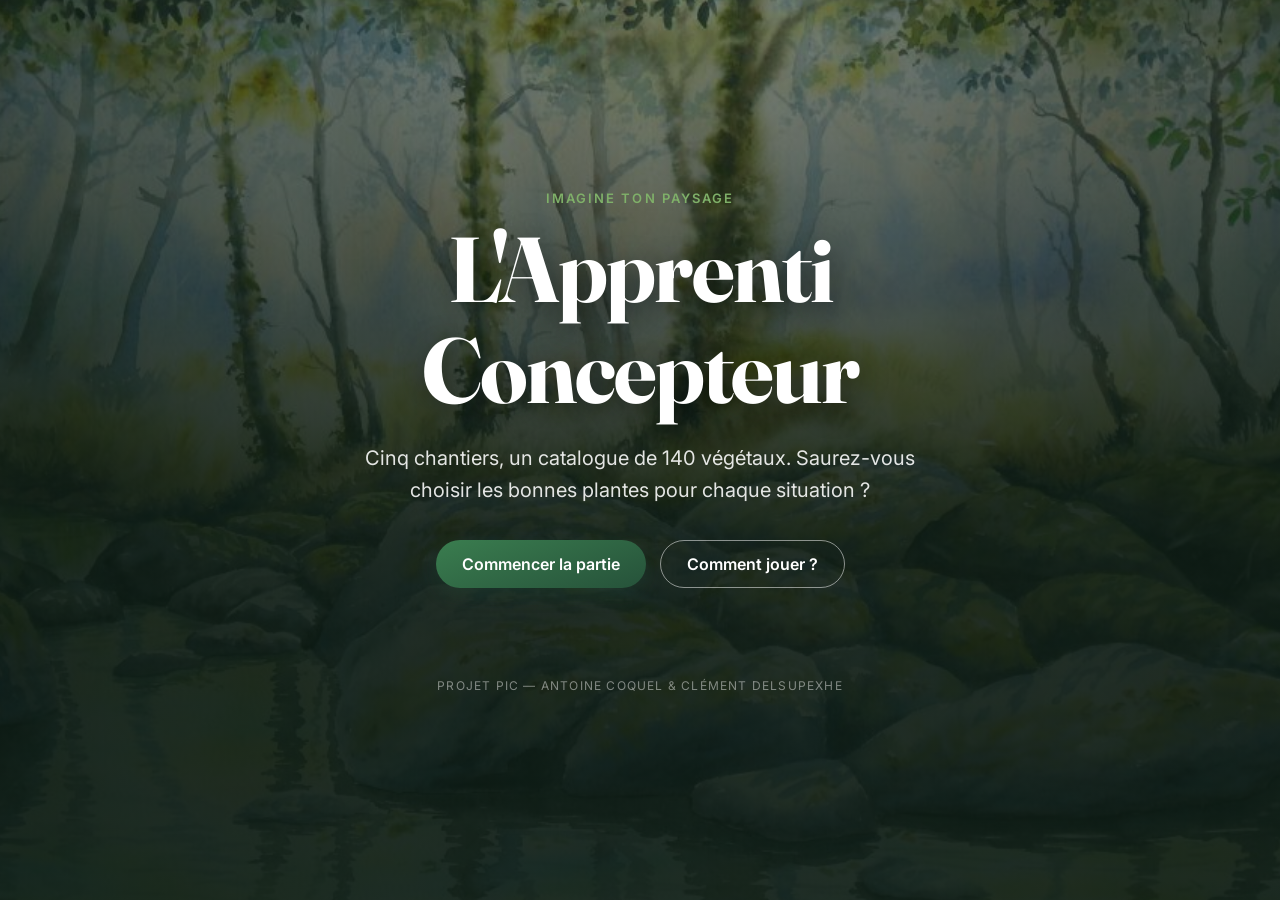
==== admin.html @ 2680bef2 "Ajout interface administrateur et mise à jour du jeu" ====
<!DOCTYPE html>
<html lang="fr">

<head>
    <meta charset="UTF-8">
    <meta name="viewport"
          content="width=device-width, initial-scale=1.0, viewport-fit=cover">

    <title>Administration — L'Apprenti Concepteur</title>

    <meta name="theme-color" content="#1f3d2b">

    <link rel="preconnect" href="https://fonts.googleapis.com">
    <link rel="preconnect" href="https://fonts.gstatic.com" crossorigin>
    <link rel="stylesheet"
          href="https://fonts.googleapis.com/css2?family=Fraunces:opsz,wght@9..144,500;9..144,700&family=Inter:wght@400;500;600;700&display=swap">

    <link rel="stylesheet" href="admin.css">
</head>

<body>

<!-- ==========================================================
     EN-TETE ADMIN
     ========================================================== -->

<header class="admin-entete">

    <div>
        <p class="sur-titre">L'Apprenti Concepteur</p>
        <h1>Administration</h1>
    </div>

    <div class="admin-entete-actions">
        <button class="bouton bouton-secondaire" id="bouton-deconnexion">
            Se déconnecter
        </button>

        <button class="bouton bouton-principal" id="bouton-retour-jeu">
            Retour au jeu
        </button>
    </div>

</header>


<!-- ==========================================================
     TABLEAU DE BORD
     ========================================================== -->

<main class="admin-contenu">

    <section class="carte-admin carte-intro">

        <div>
            <p class="sur-titre">Tableau de bord</p>
            <h2>Réglages du jeu</h2>

            <p>
                Cette première version de l'espace administrateur permet déjà
                de gérer le classement. Les outils de création des 3 chantiers,
                des points d'analyse et des emplacements seront ajoutés ensuite.
            </p>
        </div>

        <div class="etat-admin">
            <span class="pastille-ok"></span>
            Session administrateur ouverte
        </div>

    </section>


    <div class="grille-admin">

        <!-- ==================================================
             CHANTIERS
             ================================================== -->

        <section class="carte-admin">

            <p class="sur-titre">Configuration</p>
            <h2>Chantiers</h2>

            <p>
                À la prochaine étape, tu pourras modifier ici les trois chantiers :
                photo, titre, contraintes et objectifs.
            </p>

            <div class="liste-preparation">
                <div><strong>Chantier 1</strong><span>À configurer</span></div>
                <div><strong>Chantier 2</strong><span>À configurer</span></div>
                <div><strong>Chantier 3</strong><span>À configurer</span></div>
            </div>

            <button class="bouton bouton-desactive" disabled>
                Modifier les chantiers — prochaine étape
            </button>

        </section>


        <!-- ==================================================
             ANALYSE DU PAYSAGE
             ================================================== -->

        <section class="carte-admin">

            <p class="sur-titre">Analyse</p>
            <h2>Points « ? »</h2>

            <p>
                Cet outil servira à cliquer directement sur la photo pour placer,
                déplacer ou supprimer les points d'analyse du paysage.
            </p>

            <button class="bouton bouton-desactive" disabled>
                Éditer les points — prochaine étape
            </button>

        </section>


        <!-- ==================================================
             EMPLACEMENTS
             ================================================== -->

        <section class="carte-admin">

            <p class="sur-titre">Conception</p>
            <h2>Emplacements de plantation</h2>

            <p>
                Cet outil servira à placer les emplacements directement sur
                chaque photo et à définir le type attendu : arbre, arbuste ou vivace.
            </p>

            <button class="bouton bouton-desactive" disabled>
                Éditer les emplacements — prochaine étape
            </button>

        </section>


        <!-- ==================================================
             CLASSEMENT
             ================================================== -->

        <section class="carte-admin carte-classement">

            <div class="titre-avec-action">
                <div>
                    <p class="sur-titre">Données locales</p>
                    <h2>Classement</h2>
                </div>

                <button class="bouton bouton-danger" id="effacer-classement">
                    Effacer tout
                </button>
            </div>

            <p class="aide">
                Les scores affichés ici sont ceux enregistrés sur cet appareil.
            </p>

            <div id="admin-classement" class="admin-classement"></div>

        </section>

    </div>

</main>


<!-- ==========================================================
     CONFIRMATION
     ========================================================== -->

<div class="voile-admin" id="voile-confirmation">

    <div class="fenetre-admin">

        <h2 id="confirmation-titre">Confirmer</h2>
        <p id="confirmation-texte"></p>

        <div class="actions-confirmation">
            <button class="bouton bouton-secondaire" id="confirmation-annuler">
                Annuler
            </button>

            <button class="bouton bouton-danger" id="confirmation-valider">
                Supprimer
            </button>
        </div>

    </div>

</div>


<script src="admin.js"></script>

</body>
</html>
---- admin.css ----
/* ==========================================================
   L'APPRENTI CONCEPTEUR — ADMINISTRATION
   ========================================================== */

:root {
    --vert-foret: #1b3a28;
    --vert-profond: #26523a;
    --vert: #3a7d4f;
    --vert-clair: #7fb069;
    --mousse: #d7e5cd;

    --sable: #f5f1e6;
    --papier: #fdfcf8;
    --encre: #1d241f;
    --encre-douce: #5d6b60;

    --danger: #a84232;
    --danger-clair: #f4d8d2;

    --rayon: 18px;
    --rayon-petit: 12px;

    --titre: "Fraunces", Georgia, serif;
    --texte: "Inter", -apple-system, BlinkMacSystemFont, "Segoe UI", sans-serif;
}

* { box-sizing: border-box; }

html, body {
    margin: 0;
    min-height: 100%;
}

body {
    font-family: var(--texte);
    color: var(--encre);
    background: var(--sable);
    line-height: 1.5;
}

h1, h2 {
    margin: 0;
    font-family: var(--titre);
    line-height: 1.1;
}

button {
    font: inherit;
}

.sur-titre {
    margin: 0 0 6px;
    color: var(--vert);
    font-size: 12px;
    font-weight: 700;
    letter-spacing: .13em;
    text-transform: uppercase;
}

.admin-entete {
    display: flex;
    align-items: center;
    justify-content: space-between;
    gap: 20px;

    padding: 18px 28px;

    background: linear-gradient(120deg, var(--vert-foret), var(--vert-profond));
    color: #fff;
}

.admin-entete .sur-titre {
    color: var(--vert-clair);
}

.admin-entete h1 {
    font-size: clamp(28px, 4vw, 42px);
}

.admin-entete-actions {
    display: flex;
    gap: 10px;
}

.admin-contenu {
    width: min(1180px, calc(100% - 32px));
    margin: 28px auto 60px;
}

.grille-admin {
    display: grid;
    grid-template-columns: repeat(2, minmax(0, 1fr));
    gap: 20px;
    margin-top: 20px;
}

.carte-admin {
    background: var(--papier);
    border: 1px solid rgba(29, 36, 31, .08);
    border-radius: var(--rayon);
    padding: 24px;
    box-shadow:
        0 2px 6px rgba(29, 36, 31, .04),
        0 12px 28px rgba(29, 36, 31, .06);
}

.carte-admin h2 {
    font-size: 27px;
}

.carte-admin p:not(.sur-titre) {
    color: var(--encre-douce);
}

.carte-intro {
    display: flex;
    justify-content: space-between;
    align-items: center;
    gap: 24px;
}

.carte-intro > div:first-child {
    max-width: 760px;
}

.etat-admin {
    display: flex;
    align-items: center;
    gap: 9px;
    flex: 0 0 auto;

    padding: 10px 14px;
    border-radius: 999px;

    background: var(--mousse);
    color: var(--vert-profond);
    font-size: 14px;
    font-weight: 700;
}

.pastille-ok {
    width: 9px;
    height: 9px;
    border-radius: 50%;
    background: var(--vert);
}

.bouton {
    min-height: 44px;
    padding: 10px 18px;

    border: 0;
    border-radius: 999px;

    cursor: pointer;
    font-weight: 700;

    transition: transform .15s ease, background-color .2s ease;
}

.bouton-principal {
    background: #fff;
    color: var(--vert-profond);
}

.bouton-secondaire {
    border: 1px solid rgba(255, 255, 255, .45);
    background: transparent;
    color: #fff;
}

.carte-admin .bouton-secondaire {
    border-color: rgba(38, 82, 58, .25);
    color: var(--vert-profond);
}

.bouton:hover:not(:disabled) {
    transform: translateY(-1px);
}

.bouton-desactive {
    background: #e5e8e3;
    color: #8b948c;
    cursor: not-allowed;
}

.bouton-danger {
    background: var(--danger-clair);
    color: var(--danger);
}

.liste-preparation {
    display: grid;
    gap: 8px;
    margin: 18px 0;
}

.liste-preparation > div {
    display: flex;
    justify-content: space-between;
    gap: 16px;

    padding: 10px 12px;
    border-radius: 10px;

    background: #f2f5f0;
}

.liste-preparation span {
    color: var(--encre-douce);
    font-size: 13px;
}

.carte-classement {
    grid-column: 1 / -1;
}

.titre-avec-action {
    display: flex;
    justify-content: space-between;
    align-items: flex-start;
    gap: 20px;
}

.aide {
    margin-top: 8px;
}

.admin-classement {
    display: grid;
    gap: 9px;
    margin-top: 18px;
}

.ligne-score {
    display: grid;
    grid-template-columns: 48px minmax(120px, 1fr) 120px 90px auto;
    align-items: center;
    gap: 12px;

    padding: 12px 14px;

    border: 1px solid rgba(29, 36, 31, .08);
    border-radius: 12px;

    background: #fff;
}

.ligne-score .place {
    font-weight: 800;
    color: var(--vert);
}

.ligne-score .nom {
    font-weight: 700;
}

.ligne-score .date {
    color: var(--encre-douce);
    font-size: 14px;
}

.ligne-score .score {
    text-align: right;
    font-weight: 800;
}

.supprimer-score {
    border: 0;
    border-radius: 999px;
    padding: 8px 12px;

    background: var(--danger-clair);
    color: var(--danger);

    font-weight: 700;
    cursor: pointer;
}

.classement-vide {
    padding: 22px;
    border-radius: 12px;
    background: #f2f5f0;
    text-align: center;
}

.voile-admin {
    position: fixed;
    inset: 0;
    z-index: 50;

    display: none;
    place-items: center;

    padding: 20px;

    background: rgba(14, 24, 18, .68);
}

.voile-admin.est-ouvert {
    display: grid;
}

.fenetre-admin {
    width: min(460px, 100%);
    padding: 24px;

    border-radius: var(--rayon);
    background: var(--papier);

    box-shadow: 0 18px 48px rgba(0, 0, 0, .26);
}

.actions-confirmation {
    display: flex;
    justify-content: flex-end;
    gap: 10px;
    margin-top: 22px;
}

@media (max-width: 760px) {
    .admin-entete,
    .carte-intro,
    .titre-avec-action {
        align-items: stretch;
        flex-direction: column;
    }

    .admin-entete-actions {
        width: 100%;
    }

    .admin-entete-actions .bouton {
        flex: 1;
    }

    .grille-admin {
        grid-template-columns: 1fr;
    }

    .carte-classement {
        grid-column: auto;
    }

    .ligne-score {
        grid-template-columns: 40px 1fr auto;
    }

    .ligne-score .date {
        display: none;
    }

    .ligne-score .score {
        text-align: left;
    }
}
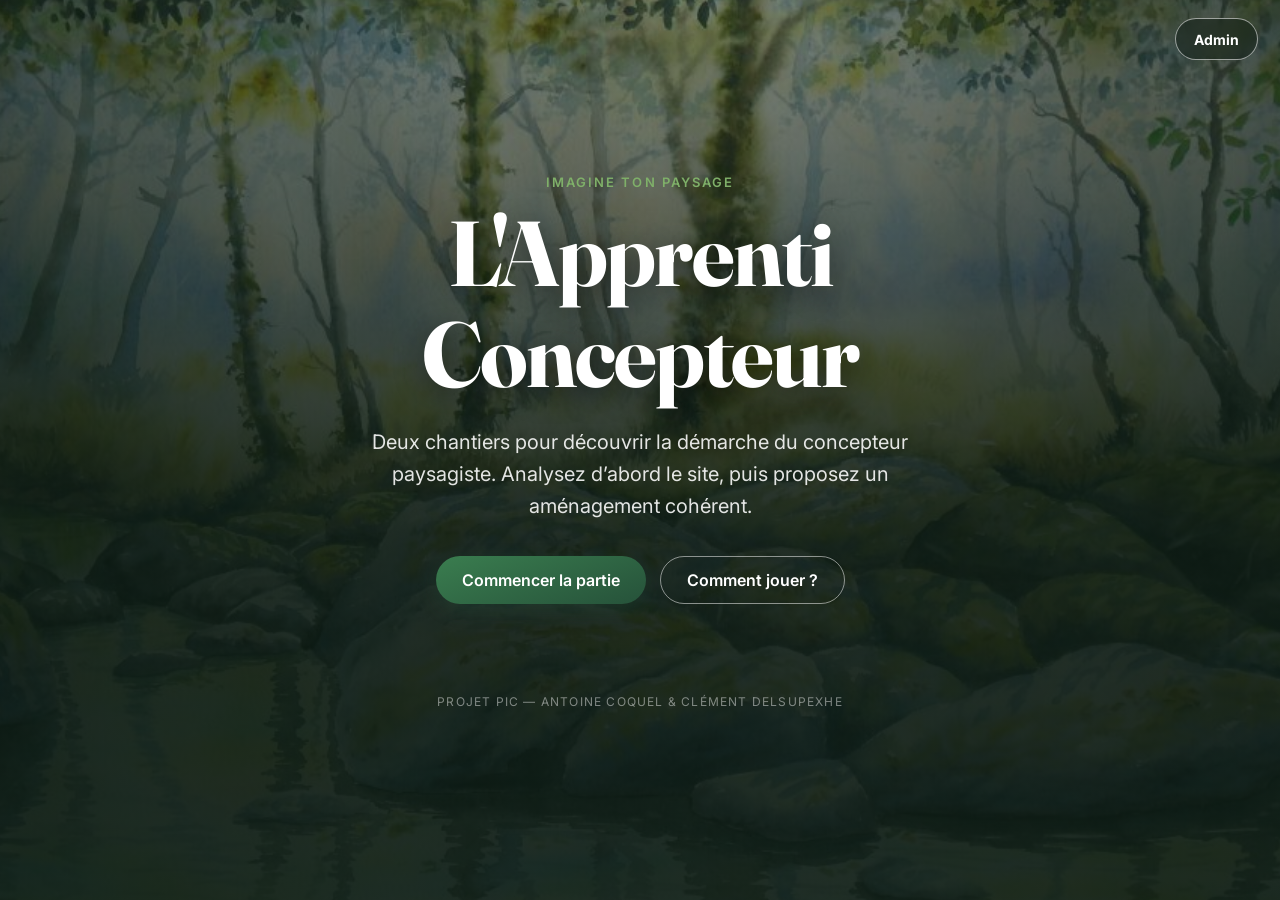
==== commit 0afa527e: "Mise à jour chantier parking et interface admin" ====
--- a/admin.html
+++ b/admin.html
@@ -3,6 +3,7 @@
 
 <head>
     <meta charset="UTF-8">
+
     <meta name="viewport"
           content="width=device-width, initial-scale=1.0, viewport-fit=cover">
 
@@ -12,6 +13,7 @@
 
     <link rel="preconnect" href="https://fonts.googleapis.com">
     <link rel="preconnect" href="https://fonts.gstatic.com" crossorigin>
+
     <link rel="stylesheet"
           href="https://fonts.googleapis.com/css2?family=Fraunces:opsz,wght@9..144,500;9..144,700&family=Inter:wght@400;500;600;700&display=swap">
 
@@ -21,7 +23,7 @@
 <body>
 
 <!-- ==========================================================
-     EN-TETE ADMIN
+     EN-TETE
      ========================================================== -->
 
 <header class="admin-entete">
@@ -29,173 +31,653 @@
     <div>
         <p class="sur-titre">L'Apprenti Concepteur</p>
         <h1>Administration</h1>
+        <p class="sous-titre-admin">
+            Modifie le contenu du jeu sans aller chercher les coordonnées dans le code.
+        </p>
     </div>
 
     <div class="admin-entete-actions">
-        <button class="bouton bouton-secondaire" id="bouton-deconnexion">
+
+        <button class="bouton bouton-secondaire"
+                id="bouton-deconnexion"
+                type="button">
             Se déconnecter
         </button>
 
-        <button class="bouton bouton-principal" id="bouton-retour-jeu">
+        <button class="bouton bouton-principal"
+                id="bouton-retour-jeu"
+                type="button">
             Retour au jeu
         </button>
+
     </div>
 
 </header>
 
 
 <!-- ==========================================================
-     TABLEAU DE BORD
+     NAVIGATION
      ========================================================== -->
 
+<nav class="admin-navigation" aria-label="Sections de l'administration">
+
+    <button class="onglet-admin est-actif"
+            type="button"
+            data-panneau="chantiers">
+        Chantiers
+    </button>
+
+    <button class="onglet-admin"
+            type="button"
+            data-panneau="analyse">
+        Points d'analyse
+    </button>
+
+    <button class="onglet-admin"
+            type="button"
+            data-panneau="classement">
+        Classement
+    </button>
+
+    <button class="onglet-admin"
+            type="button"
+            data-panneau="sauvegarde">
+        Sauvegarde
+    </button>
+
+</nav>
+
+
 <main class="admin-contenu">
 
-    <section class="carte-admin carte-intro">
-
-        <div>
-            <p class="sur-titre">Tableau de bord</p>
-            <h2>Réglages du jeu</h2>
-
-            <p>
-                Cette première version de l'espace administrateur permet déjà
-                de gérer le classement. Les outils de création des 3 chantiers,
-                des points d'analyse et des emplacements seront ajoutés ensuite.
-            </p>
-        </div>
-
-        <div class="etat-admin">
-            <span class="pastille-ok"></span>
-            Session administrateur ouverte
+    <div class="bandeau-etat">
+        <span class="pastille-ok"></span>
+        <span>
+            Les modifications sont enregistrées sur cet appareil.
+        </span>
+        <strong id="etat-sauvegarde">Prêt</strong>
+    </div>
+
+
+    <!-- ======================================================
+         PANNEAU — CHANTIERS
+         ====================================================== -->
+
+    <section class="panneau-admin est-actif"
+             id="panneau-chantiers"
+             data-panneau-contenu="chantiers">
+
+        <div class="entete-section">
+            <div>
+                <p class="sur-titre">Configuration</p>
+                <h2>Les deux chantiers</h2>
+                <p>
+                    Modifie les textes, les vues et, pour le parking,
+                    la transition entre l'analyse et l'aménagement.
+                </p>
+            </div>
+
+            <label class="champ-compact">
+                <span>Chantier</span>
+                <select id="select-chantier">
+                    <option value="0">Parking</option>
+                    <option value="1">Zone 6</option>
+                </select>
+            </label>
+        </div>
+
+
+        <div class="grille-formulaire">
+
+            <label class="champ champ-large">
+                <span>Nom du chantier</span>
+                <input type="text"
+                       id="chantier-titre"
+                       maxlength="80">
+            </label>
+
+            <label class="champ champ-large">
+                <span>Présentation / brief</span>
+                <textarea id="chantier-brief"
+                          rows="5"
+                          maxlength="1200"></textarea>
+            </label>
+
+            <label class="champ champ-large">
+                <span>Conseil affiché dans le bilan</span>
+                <textarea id="chantier-conseil"
+                          rows="3"
+                          maxlength="800"></textarea>
+            </label>
+
+        </div>
+
+
+        <!-- Réglages particuliers du parking -->
+        <div id="reglages-parking" class="bloc-reglages">
+
+            <div class="separateur-titre">
+                <span>Phase analyse — parking</span>
+            </div>
+
+            <div class="grille-formulaire">
+
+                <label class="champ">
+                    <span>Titre de la phase</span>
+                    <input type="text"
+                           id="parking-titre-analyse"
+                           maxlength="100">
+                </label>
+
+                <label class="champ">
+                    <span>Consigne</span>
+                    <input type="text"
+                           id="parking-instruction-analyse"
+                           maxlength="220">
+                </label>
+
+                <label class="champ champ-large">
+                    <span>Informations rapides</span>
+                    <input type="text"
+                           id="parking-conditions-analyse"
+                           placeholder="Sépare les informations avec un |">
+                    <small>
+                        Exemple : ≈ 3 270 m² | Cours d'eau au sud | Terrain enherbé
+                    </small>
+                </label>
+
+            </div>
+
+
+            <div class="separateur-titre">
+                <span>Phase aménagement — parking</span>
+            </div>
+
+            <div class="grille-formulaire">
+
+                <label class="champ">
+                    <span>Titre de la phase</span>
+                    <input type="text"
+                           id="parking-titre-amenagement"
+                           maxlength="100">
+                </label>
+
+                <label class="champ">
+                    <span>Image actuelle de l'aménagement</span>
+                    <input type="text"
+                           id="parking-image-amenagement"
+                           list="liste-images-projet">
+                </label>
+
+                <label class="champ champ-large">
+                    <span>Texte d'introduction</span>
+                    <textarea id="parking-brief-amenagement"
+                              rows="3"
+                              maxlength="800"></textarea>
+                </label>
+
+                <label class="champ champ-large">
+                    <span>Consigne d'aménagement</span>
+                    <textarea id="parking-instruction-amenagement"
+                              rows="2"
+                              maxlength="500"></textarea>
+                </label>
+
+                <label class="champ champ-large">
+                    <span>Informations rapides</span>
+                    <input type="text"
+                           id="parking-conditions-amenagement"
+                           placeholder="Sépare les informations avec un |">
+                </label>
+
+                <div class="champ champ-large">
+                    <span>Aperçu de l'image d'aménagement</span>
+
+                    <div class="mini-apercu">
+                        <img id="apercu-amenagement"
+                             alt="Aperçu de l'aménagement">
+                    </div>
+                </div>
+
+            </div>
+
+        </div>
+
+
+        <div class="actions-section">
+
+            <button class="bouton bouton-principal-vert"
+                    id="enregistrer-chantier"
+                    type="button">
+                Enregistrer le chantier
+            </button>
+
         </div>
 
     </section>
 
 
-    <div class="grille-admin">
-
-        <!-- ==================================================
-             CHANTIERS
-             ================================================== -->
-
-        <section class="carte-admin">
-
-            <p class="sur-titre">Configuration</p>
-            <h2>Chantiers</h2>
-
-            <p>
-                À la prochaine étape, tu pourras modifier ici les trois chantiers :
-                photo, titre, contraintes et objectifs.
-            </p>
-
-            <div class="liste-preparation">
-                <div><strong>Chantier 1</strong><span>À configurer</span></div>
-                <div><strong>Chantier 2</strong><span>À configurer</span></div>
-                <div><strong>Chantier 3</strong><span>À configurer</span></div>
-            </div>
-
-            <button class="bouton bouton-desactive" disabled>
-                Modifier les chantiers — prochaine étape
+    <!-- ======================================================
+         PANNEAU — POINTS D'ANALYSE
+         ====================================================== -->
+
+    <section class="panneau-admin"
+             id="panneau-analyse"
+             data-panneau-contenu="analyse">
+
+        <div class="entete-section">
+
+            <div>
+                <p class="sur-titre">Analyse du paysage</p>
+                <h2>Placer les yeux directement sur l'image</h2>
+                <p>
+                    Sélectionne une vue, puis ajoute ou déplace les points
+                    en cliquant directement sur la photo.
+                </p>
+            </div>
+
+            <div class="selection-analyse">
+
+                <label class="champ-compact">
+                    <span>Chantier</span>
+                    <select id="analyse-chantier">
+                        <option value="0">Parking</option>
+                        <option value="1">Zone 6</option>
+                    </select>
+                </label>
+
+                <label class="champ-compact">
+                    <span>Vue</span>
+                    <select id="analyse-vue"></select>
+                </label>
+
+            </div>
+
+        </div>
+
+
+        <div class="editeur-analyse">
+
+            <!-- Colonne image -->
+            <div class="colonne-apercu">
+
+                <div class="barre-outils-apercu">
+
+                    <button class="bouton bouton-principal-vert"
+                            id="ajouter-point"
+                            type="button">
+                        + Ajouter un point
+                    </button>
+
+                    <button class="bouton bouton-fantome"
+                            id="deplacer-point"
+                            type="button"
+                            disabled>
+                        Déplacer le point
+                    </button>
+
+                    <span class="mode-placement"
+                          id="mode-placement">
+                        Mode normal
+                    </span>
+
+                </div>
+
+
+                <div class="apercu-site"
+                     id="apercu-site">
+
+                    <img id="apercu-site-image"
+                         alt="Vue à configurer">
+
+                    <div id="apercu-points"
+                         class="apercu-points"></div>
+
+                </div>
+
+                <p class="aide-clic"
+                   id="aide-clic">
+                    Clique sur un œil pour le modifier.
+                </p>
+
+
+                <!-- Réglages de la vue -->
+                <div class="reglages-vue">
+
+                    <div class="separateur-titre">
+                        <span>Réglages de cette vue</span>
+                    </div>
+
+                    <div class="grille-formulaire">
+
+                        <label class="champ">
+                            <span>Nom du bouton</span>
+                            <input type="text"
+                                   id="vue-label"
+                                   maxlength="80">
+                        </label>
+
+                        <label class="champ">
+                            <span>Chemin de l'image</span>
+                            <input type="text"
+                                   id="vue-image"
+                                   list="liste-images-projet">
+                        </label>
+
+                        <label class="champ">
+                            <span>Format de l'image</span>
+                            <select id="vue-ratio">
+                                <option value="16 / 9">16 / 9 — vue aérienne</option>
+                                <option value="4 / 3">4 / 3 — photo classique</option>
+                                <option value="3 / 2">3 / 2</option>
+                                <option value="1 / 1">1 / 1</option>
+                            </select>
+                        </label>
+
+                    </div>
+
+                    <div class="actions-ligne">
+
+                        <button class="bouton bouton-fantome"
+                                id="ajouter-vue"
+                                type="button">
+                            + Ajouter une vue
+                        </button>
+
+                        <button class="bouton bouton-fantome"
+                                id="enregistrer-vue"
+                                type="button">
+                            Enregistrer la vue
+                        </button>
+
+                        <button class="bouton bouton-danger-contour"
+                                id="supprimer-vue"
+                                type="button">
+                            Supprimer la vue
+                        </button>
+
+                    </div>
+
+                </div>
+
+            </div>
+
+
+            <!-- Colonne formulaire du point -->
+            <aside class="editeur-point">
+
+                <p class="sur-titre">Point sélectionné</p>
+                <h3 id="titre-editeur-point">Aucun point sélectionné</h3>
+
+                <div id="formulaire-point"
+                     class="formulaire-point est-inactif">
+
+                    <label class="champ">
+                        <span>Identifiant</span>
+                        <input type="text"
+                               id="point-id"
+                               maxlength="60">
+                        <small>
+                            Deux yeux ayant le même identifiant représentent
+                            la même information sur deux vues différentes.
+                        </small>
+                    </label>
+
+                    <label class="champ">
+                        <span>Titre</span>
+                        <input type="text"
+                               id="point-titre"
+                               maxlength="100">
+                    </label>
+
+                    <label class="champ">
+                        <span>Indice donné au joueur</span>
+                        <textarea id="point-indice"
+                                  rows="3"
+                                  maxlength="500"></textarea>
+                    </label>
+
+                    <label class="champ">
+                        <span>Information découverte</span>
+                        <textarea id="point-texte"
+                                  rows="6"
+                                  maxlength="1200"></textarea>
+                    </label>
+
+                    <div class="coordonnees">
+
+                        <label class="champ">
+                            <span>Position X (%)</span>
+                            <input type="number"
+                                   id="point-x"
+                                   min="0"
+                                   max="100"
+                                   step="0.1">
+                        </label>
+
+                        <label class="champ">
+                            <span>Position Y (%)</span>
+                            <input type="number"
+                                   id="point-y"
+                                   min="0"
+                                   max="100"
+                                   step="0.1">
+                        </label>
+
+                    </div>
+
+                    <div class="actions-point">
+
+                        <button class="bouton bouton-principal-vert"
+                                id="enregistrer-point"
+                                type="button">
+                            Enregistrer
+                        </button>
+
+                        <button class="bouton bouton-danger"
+                                id="supprimer-point"
+                                type="button">
+                            Supprimer
+                        </button>
+
+                    </div>
+
+                </div>
+
+
+                <div class="liste-points-bloc">
+
+                    <div class="separateur-titre">
+                        <span>Points de la vue</span>
+                    </div>
+
+                    <div id="liste-points"
+                         class="liste-points"></div>
+
+                </div>
+
+            </aside>
+
+        </div>
+
+    </section>
+
+
+    <!-- ======================================================
+         PANNEAU — CLASSEMENT
+         ====================================================== -->
+
+    <section class="panneau-admin"
+             id="panneau-classement"
+             data-panneau-contenu="classement">
+
+        <div class="entete-section">
+
+            <div>
+                <p class="sur-titre">Données locales</p>
+                <h2>Classement</h2>
+                <p>
+                    Tu peux supprimer une entrée précise ou remettre le classement à zéro.
+                </p>
+            </div>
+
+            <button class="bouton bouton-danger"
+                    id="effacer-classement"
+                    type="button">
+                Effacer tout le classement
             </button>
 
-        </section>
-
-
-        <!-- ==================================================
-             ANALYSE DU PAYSAGE
-             ================================================== -->
-
-        <section class="carte-admin">
-
-            <p class="sur-titre">Analyse</p>
-            <h2>Points « ? »</h2>
-
-            <p>
-                Cet outil servira à cliquer directement sur la photo pour placer,
-                déplacer ou supprimer les points d'analyse du paysage.
-            </p>
-
-            <button class="bouton bouton-desactive" disabled>
-                Éditer les points — prochaine étape
-            </button>
-
-        </section>
-
-
-        <!-- ==================================================
-             EMPLACEMENTS
-             ================================================== -->
-
-        <section class="carte-admin">
-
-            <p class="sur-titre">Conception</p>
-            <h2>Emplacements de plantation</h2>
-
-            <p>
-                Cet outil servira à placer les emplacements directement sur
-                chaque photo et à définir le type attendu : arbre, arbuste ou vivace.
-            </p>
-
-            <button class="bouton bouton-desactive" disabled>
-                Éditer les emplacements — prochaine étape
-            </button>
-
-        </section>
-
-
-        <!-- ==================================================
-             CLASSEMENT
-             ================================================== -->
-
-        <section class="carte-admin carte-classement">
-
-            <div class="titre-avec-action">
-                <div>
-                    <p class="sur-titre">Données locales</p>
-                    <h2>Classement</h2>
-                </div>
-
-                <button class="bouton bouton-danger" id="effacer-classement">
-                    Effacer tout
+        </div>
+
+        <div id="admin-classement"
+             class="admin-classement"></div>
+
+    </section>
+
+
+    <!-- ======================================================
+         PANNEAU — SAUVEGARDE
+         ====================================================== -->
+
+    <section class="panneau-admin"
+             id="panneau-sauvegarde"
+             data-panneau-contenu="sauvegarde">
+
+        <div class="entete-section">
+
+            <div>
+                <p class="sur-titre">Sauvegarde</p>
+                <h2>Exporter ou restaurer les réglages</h2>
+                <p>
+                    Les réglages de l'administration sont enregistrés dans le navigateur.
+                    L'export JSON permet de conserver une copie ou de transférer la configuration.
+                </p>
+            </div>
+
+        </div>
+
+
+        <div class="grille-sauvegarde">
+
+            <article class="carte-action">
+
+                <h3>Exporter la configuration</h3>
+
+                <p>
+                    Crée un fichier JSON contenant les textes, les vues
+                    et les positions des points d'analyse.
+                </p>
+
+                <button class="bouton bouton-principal-vert"
+                        id="exporter-config"
+                        type="button">
+                    Exporter le fichier JSON
                 </button>
-            </div>
-
-            <p class="aide">
-                Les scores affichés ici sont ceux enregistrés sur cet appareil.
-            </p>
-
-            <div id="admin-classement" class="admin-classement"></div>
-
-        </section>
-
-    </div>
+
+            </article>
+
+
+            <article class="carte-action">
+
+                <h3>Importer une configuration</h3>
+
+                <p>
+                    Recharge une sauvegarde créée depuis cette interface.
+                </p>
+
+                <label class="bouton bouton-fantome bouton-fichier">
+                    Choisir un fichier JSON
+                    <input type="file"
+                           id="importer-config"
+                           accept=".json,application/json">
+                </label>
+
+            </article>
+
+
+            <article class="carte-action carte-danger">
+
+                <h3>Réinitialiser les réglages</h3>
+
+                <p>
+                    Efface les modifications de l'admin et remet les réglages
+                    fournis dans cette version du jeu.
+                </p>
+
+                <button class="bouton bouton-danger"
+                        id="reinitialiser-config"
+                        type="button">
+                    Réinitialiser la configuration
+                </button>
+
+            </article>
+
+        </div>
+
+    </section>
 
 </main>
+
+
+<!-- ==========================================================
+     DATALIST DES IMAGES DEJA PRESENTES
+     ========================================================== -->
+
+<datalist id="liste-images-projet">
+    <option value="image/parking/vue-aerienne.png">
+    <option value="image/parking/vue-pieton-acces.jpeg">
+    <option value="image/parking/vue-pieton-terrain.jpeg">
+    <option value="image/parking/vue-amenagement-provisoire.png">
+    <option value="image/chantier-2.jpg">
+    <option value="image/jardintest.jpg">
+</datalist>
 
 
 <!-- ==========================================================
      CONFIRMATION
      ========================================================== -->
 
-<div class="voile-admin" id="voile-confirmation">
+<div class="voile-admin"
+     id="voile-confirmation"
+     role="dialog"
+     aria-modal="true"
+     aria-labelledby="confirmation-titre">
 
     <div class="fenetre-admin">
 
         <h2 id="confirmation-titre">Confirmer</h2>
+
         <p id="confirmation-texte"></p>
 
         <div class="actions-confirmation">
-            <button class="bouton bouton-secondaire" id="confirmation-annuler">
+
+            <button class="bouton bouton-fantome"
+                    id="confirmation-annuler"
+                    type="button">
                 Annuler
             </button>
 
-            <button class="bouton bouton-danger" id="confirmation-valider">
-                Supprimer
+            <button class="bouton bouton-danger"
+                    id="confirmation-valider"
+                    type="button">
+                Confirmer
             </button>
+
         </div>
 
     </div>
 
 </div>
+
+
+<!-- ==========================================================
+     MESSAGE
+     ========================================================== -->
+
+<div class="message-admin"
+     id="message-admin"
+     role="status"
+     aria-live="polite"></div>
 
 
 <script src="admin.js"></script>
--- a/admin.css
+++ b/admin.css
@@ -13,6 +13,7 @@
     --papier: #fdfcf8;
     --encre: #1d241f;
     --encre-douce: #5d6b60;
+    --ligne: rgba(29, 36, 31, .12);
 
     --danger: #a84232;
     --danger-clair: #f4d8d2;
@@ -24,9 +25,12 @@
     --texte: "Inter", -apple-system, BlinkMacSystemFont, "Segoe UI", sans-serif;
 }
 
-* { box-sizing: border-box; }
-
-html, body {
+* {
+    box-sizing: border-box;
+}
+
+html,
+body {
     margin: 0;
     min-height: 100%;
 }
@@ -38,14 +42,32 @@
     line-height: 1.5;
 }
 
-h1, h2 {
+button,
+input,
+textarea,
+select {
+    font: inherit;
+}
+
+button {
+    touch-action: manipulation;
+}
+
+h1,
+h2,
+h3 {
     margin: 0;
     font-family: var(--titre);
     line-height: 1.1;
 }
 
-button {
-    font: inherit;
+p {
+    margin-top: 0;
+}
+
+:focus-visible {
+    outline: 3px solid #d9a633;
+    outline-offset: 2px;
 }
 
 .sur-titre {
@@ -57,13 +79,18 @@
     text-transform: uppercase;
 }
 
+
+/* ==========================================================
+   EN-TETE
+   ========================================================== */
+
 .admin-entete {
     display: flex;
     align-items: center;
     justify-content: space-between;
-    gap: 20px;
-
-    padding: 18px 28px;
+    gap: 24px;
+
+    padding: 20px 30px;
 
     background: linear-gradient(120deg, var(--vert-foret), var(--vert-profond));
     color: #fff;
@@ -74,76 +101,25 @@
 }
 
 .admin-entete h1 {
-    font-size: clamp(28px, 4vw, 42px);
+    font-size: clamp(30px, 4vw, 44px);
+}
+
+.sous-titre-admin {
+    margin: 7px 0 0;
+    color: rgba(255, 255, 255, .72);
+    font-size: 14px;
 }
 
 .admin-entete-actions {
     display: flex;
+    flex-wrap: wrap;
     gap: 10px;
 }
 
-.admin-contenu {
-    width: min(1180px, calc(100% - 32px));
-    margin: 28px auto 60px;
-}
-
-.grille-admin {
-    display: grid;
-    grid-template-columns: repeat(2, minmax(0, 1fr));
-    gap: 20px;
-    margin-top: 20px;
-}
-
-.carte-admin {
-    background: var(--papier);
-    border: 1px solid rgba(29, 36, 31, .08);
-    border-radius: var(--rayon);
-    padding: 24px;
-    box-shadow:
-        0 2px 6px rgba(29, 36, 31, .04),
-        0 12px 28px rgba(29, 36, 31, .06);
-}
-
-.carte-admin h2 {
-    font-size: 27px;
-}
-
-.carte-admin p:not(.sur-titre) {
-    color: var(--encre-douce);
-}
-
-.carte-intro {
-    display: flex;
-    justify-content: space-between;
-    align-items: center;
-    gap: 24px;
-}
-
-.carte-intro > div:first-child {
-    max-width: 760px;
-}
-
-.etat-admin {
-    display: flex;
-    align-items: center;
-    gap: 9px;
-    flex: 0 0 auto;
-
-    padding: 10px 14px;
-    border-radius: 999px;
-
-    background: var(--mousse);
-    color: var(--vert-profond);
-    font-size: 14px;
-    font-weight: 700;
-}
-
-.pastille-ok {
-    width: 9px;
-    height: 9px;
-    border-radius: 50%;
-    background: var(--vert);
-}
+
+/* ==========================================================
+   BOUTONS
+   ========================================================== */
 
 .bouton {
     min-height: 44px;
@@ -155,12 +131,30 @@
     cursor: pointer;
     font-weight: 700;
 
-    transition: transform .15s ease, background-color .2s ease;
+    transition:
+        transform .15s ease,
+        background-color .2s ease,
+        border-color .2s ease,
+        opacity .2s ease;
+}
+
+.bouton:hover:not(:disabled) {
+    transform: translateY(-1px);
+}
+
+.bouton:disabled {
+    opacity: .45;
+    cursor: not-allowed;
 }
 
 .bouton-principal {
     background: #fff;
     color: var(--vert-profond);
+}
+
+.bouton-principal-vert {
+    background: var(--vert-profond);
+    color: #fff;
 }
 
 .bouton-secondaire {
@@ -169,19 +163,15 @@
     color: #fff;
 }
 
-.carte-admin .bouton-secondaire {
-    border-color: rgba(38, 82, 58, .25);
+.bouton-fantome {
+    border: 1px solid rgba(38, 82, 58, .28);
+    background: transparent;
     color: var(--vert-profond);
 }
 
-.bouton:hover:not(:disabled) {
-    transform: translateY(-1px);
-}
-
-.bouton-desactive {
-    background: #e5e8e3;
-    color: #8b948c;
-    cursor: not-allowed;
+.bouton-fantome:hover:not(:disabled) {
+    background: var(--mousse);
+    border-color: var(--vert);
 }
 
 .bouton-danger {
@@ -189,47 +179,487 @@
     color: var(--danger);
 }
 
-.liste-preparation {
-    display: grid;
+.bouton-danger-contour {
+    border: 1px solid rgba(168, 66, 50, .35);
+    background: transparent;
+    color: var(--danger);
+}
+
+
+/* ==========================================================
+   NAVIGATION
+   ========================================================== */
+
+.admin-navigation {
+    display: flex;
     gap: 8px;
-    margin: 18px 0;
-}
-
-.liste-preparation > div {
-    display: flex;
+    padding: 12px 30px;
+
+    overflow-x: auto;
+
+    background: var(--papier);
+    border-bottom: 1px solid var(--ligne);
+}
+
+.onglet-admin {
+    flex: 0 0 auto;
+    min-height: 42px;
+    padding: 8px 17px;
+
+    border: 0;
+    border-radius: 999px;
+
+    background: transparent;
+    color: var(--encre-douce);
+
+    cursor: pointer;
+    font-weight: 700;
+}
+
+.onglet-admin.est-actif {
+    background: var(--mousse);
+    color: var(--vert-foret);
+}
+
+
+/* ==========================================================
+   CONTENU
+   ========================================================== */
+
+.admin-contenu {
+    width: min(1240px, calc(100% - 32px));
+    margin: 22px auto 60px;
+}
+
+.bandeau-etat {
+    display: flex;
+    align-items: center;
+    gap: 9px;
+
+    margin-bottom: 18px;
+    padding: 10px 14px;
+
+    border-radius: 12px;
+    background: #eaf2e5;
+
+    color: var(--vert-profond);
+    font-size: 14px;
+}
+
+.bandeau-etat strong {
+    margin-left: auto;
+}
+
+.pastille-ok {
+    width: 9px;
+    height: 9px;
+    flex: 0 0 auto;
+
+    border-radius: 50%;
+    background: var(--vert);
+}
+
+.panneau-admin {
+    display: none;
+
+    padding: 24px;
+
+    border: 1px solid rgba(29, 36, 31, .08);
+    border-radius: var(--rayon);
+
+    background: var(--papier);
+
+    box-shadow:
+        0 2px 6px rgba(29, 36, 31, .04),
+        0 12px 28px rgba(29, 36, 31, .06);
+}
+
+.panneau-admin.est-actif {
+    display: block;
+}
+
+.entete-section {
+    display: flex;
+    align-items: flex-start;
     justify-content: space-between;
+    gap: 28px;
+
+    margin-bottom: 24px;
+}
+
+.entete-section h2 {
+    font-size: clamp(25px, 3vw, 34px);
+}
+
+.entete-section p:not(.sur-titre) {
+    max-width: 70ch;
+    margin: 8px 0 0;
+    color: var(--encre-douce);
+}
+
+
+/* ==========================================================
+   CHAMPS
+   ========================================================== */
+
+.grille-formulaire {
+    display: grid;
+    grid-template-columns: repeat(2, minmax(0, 1fr));
     gap: 16px;
+}
+
+.champ {
+    display: flex;
+    flex-direction: column;
+    gap: 6px;
+}
+
+.champ-large {
+    grid-column: 1 / -1;
+}
+
+.champ > span,
+.champ-compact > span {
+    font-size: 13px;
+    font-weight: 700;
+    color: var(--vert-foret);
+}
+
+.champ small {
+    color: var(--encre-douce);
+    font-size: 12px;
+}
+
+.champ input,
+.champ textarea,
+.champ select,
+.champ-compact select {
+    width: 100%;
+    min-height: 44px;
 
     padding: 10px 12px;
+
+    border: 1px solid #cfd7cf;
     border-radius: 10px;
 
-    background: #f2f5f0;
-}
-
-.liste-preparation span {
+    background: #fff;
+    color: var(--encre);
+
+    appearance: none;
+    -webkit-appearance: none;
+}
+
+.champ textarea {
+    resize: vertical;
+}
+
+.champ input:focus,
+.champ textarea:focus,
+.champ select:focus,
+.champ-compact select:focus {
+    border-color: var(--vert);
+    outline: none;
+    box-shadow: 0 0 0 3px rgba(58, 125, 79, .12);
+}
+
+.champ-compact {
+    display: flex;
+    flex-direction: column;
+    gap: 5px;
+
+    min-width: 190px;
+}
+
+.bloc-reglages {
+    margin-top: 24px;
+    padding-top: 4px;
+}
+
+.separateur-titre {
+    display: flex;
+    align-items: center;
+    gap: 12px;
+
+    margin: 24px 0 14px;
+
+    color: var(--vert-profond);
+    font-weight: 800;
+}
+
+.separateur-titre::after {
+    content: "";
+    flex: 1;
+    height: 1px;
+    background: var(--ligne);
+}
+
+.actions-section {
+    display: flex;
+    justify-content: flex-end;
+
+    margin-top: 24px;
+}
+
+.mini-apercu {
+    width: min(520px, 100%);
+    aspect-ratio: 16 / 9;
+
+    overflow: hidden;
+
+    border: 1px solid var(--ligne);
+    border-radius: 12px;
+
+    background: #eef1ec;
+}
+
+.mini-apercu img {
+    width: 100%;
+    height: 100%;
+    display: block;
+    object-fit: cover;
+}
+
+
+/* ==========================================================
+   ANALYSE — EDITEUR VISUEL
+   ========================================================== */
+
+.selection-analyse {
+    display: flex;
+    flex-wrap: wrap;
+    gap: 12px;
+}
+
+.editeur-analyse {
+    display: grid;
+    grid-template-columns: minmax(0, 1.65fr) minmax(300px, .75fr);
+    gap: 22px;
+}
+
+.colonne-apercu {
+    min-width: 0;
+}
+
+.barre-outils-apercu {
+    display: flex;
+    flex-wrap: wrap;
+    align-items: center;
+    gap: 10px;
+
+    margin-bottom: 12px;
+}
+
+.mode-placement {
+    margin-left: auto;
+
+    padding: 7px 11px;
+
+    border-radius: 999px;
+    background: #eef1ec;
+
     color: var(--encre-douce);
     font-size: 13px;
-}
-
-.carte-classement {
-    grid-column: 1 / -1;
-}
-
-.titre-avec-action {
-    display: flex;
-    justify-content: space-between;
-    align-items: flex-start;
-    gap: 20px;
-}
-
-.aide {
-    margin-top: 8px;
-}
+    font-weight: 700;
+}
+
+.mode-placement.est-actif {
+    background: #f8e7b8;
+    color: #725310;
+}
+
+.apercu-site {
+    position: relative;
+
+    width: 100%;
+    aspect-ratio: 16 / 9;
+
+    overflow: hidden;
+
+    border-radius: 16px;
+    background: #dfe5df;
+
+    box-shadow: inset 0 0 0 1px rgba(29, 36, 31, .08);
+
+    cursor: default;
+}
+
+.apercu-site.est-placement {
+    cursor: crosshair;
+}
+
+.apercu-site > img {
+    position: absolute;
+    inset: 0;
+
+    width: 100%;
+    height: 100%;
+
+    display: block;
+    object-fit: cover;
+
+    user-select: none;
+    pointer-events: none;
+}
+
+.apercu-points {
+    position: absolute;
+    inset: 0;
+}
+
+.point-apercu {
+    position: absolute;
+
+    width: 38px;
+    height: 38px;
+
+    transform: translate(-50%, -50%);
+
+    border: 3px solid #fff;
+    border-radius: 50%;
+
+    background: var(--vert-profond);
+    color: #fff;
+
+    box-shadow: 0 3px 12px rgba(0, 0, 0, .28);
+
+    cursor: pointer;
+    font-size: 18px;
+    font-weight: 800;
+}
+
+.point-apercu.est-selectionne {
+    background: #d9a633;
+    color: #2c220b;
+    transform: translate(-50%, -50%) scale(1.12);
+}
+
+.aide-clic {
+    margin: 10px 2px 0;
+
+    color: var(--encre-douce);
+    font-size: 13px;
+}
+
+.reglages-vue {
+    margin-top: 16px;
+}
+
+.actions-ligne {
+    display: flex;
+    flex-wrap: wrap;
+    gap: 10px;
+
+    margin-top: 14px;
+}
+
+
+/* ==========================================================
+   EDITEUR DE POINT
+   ========================================================== */
+
+.editeur-point {
+    min-width: 0;
+
+    padding: 18px;
+
+    border: 1px solid var(--ligne);
+    border-radius: 16px;
+
+    background: #f6f7f3;
+}
+
+.editeur-point h3 {
+    font-size: 23px;
+}
+
+.formulaire-point {
+    display: grid;
+    gap: 13px;
+
+    margin-top: 18px;
+}
+
+.formulaire-point.est-inactif {
+    display: none;
+}
+
+.coordonnees {
+    display: grid;
+    grid-template-columns: 1fr 1fr;
+    gap: 10px;
+}
+
+.actions-point {
+    display: flex;
+    gap: 9px;
+}
+
+.liste-points-bloc {
+    margin-top: 20px;
+}
+
+.liste-points {
+    display: grid;
+    gap: 8px;
+}
+
+.bouton-point-liste {
+    display: grid;
+    grid-template-columns: 34px minmax(0, 1fr) auto;
+    align-items: center;
+    gap: 9px;
+
+    width: 100%;
+    padding: 8px 10px;
+
+    border: 1px solid var(--ligne);
+    border-radius: 10px;
+
+    background: #fff;
+    color: var(--encre);
+
+    text-align: left;
+    cursor: pointer;
+}
+
+.bouton-point-liste .icone {
+    display: grid;
+    place-items: center;
+
+    width: 30px;
+    height: 30px;
+
+    border-radius: 50%;
+    background: var(--mousse);
+}
+
+.bouton-point-liste small {
+    color: var(--encre-douce);
+}
+
+.bouton-point-liste.est-selectionne {
+    border-color: #d9a633;
+    box-shadow: 0 0 0 2px rgba(217, 166, 51, .15);
+}
+
+.liste-vide {
+    padding: 16px;
+
+    border-radius: 10px;
+    background: #eef1ec;
+
+    color: var(--encre-douce);
+    text-align: center;
+}
+
+
+/* ==========================================================
+   CLASSEMENT
+   ========================================================== */
 
 .admin-classement {
     display: grid;
     gap: 9px;
-    margin-top: 18px;
 }
 
 .ligne-score {
@@ -240,7 +670,7 @@
 
     padding: 12px 14px;
 
-    border: 1px solid rgba(29, 36, 31, .08);
+    border: 1px solid var(--ligne);
     border-radius: 12px;
 
     background: #fff;
@@ -266,9 +696,11 @@
 }
 
 .supprimer-score {
+    min-height: 38px;
+    padding: 7px 12px;
+
     border: 0;
     border-radius: 999px;
-    padding: 8px 12px;
 
     background: var(--danger-clair);
     color: var(--danger);
@@ -278,11 +710,64 @@
 }
 
 .classement-vide {
-    padding: 22px;
+    padding: 24px;
+
     border-radius: 12px;
-    background: #f2f5f0;
+    background: #eef1ec;
+
+    color: var(--encre-douce);
     text-align: center;
 }
+
+
+/* ==========================================================
+   SAUVEGARDE
+   ========================================================== */
+
+.grille-sauvegarde {
+    display: grid;
+    grid-template-columns: repeat(3, minmax(0, 1fr));
+    gap: 16px;
+}
+
+.carte-action {
+    padding: 20px;
+
+    border: 1px solid var(--ligne);
+    border-radius: 14px;
+
+    background: #f7f8f5;
+}
+
+.carte-action h3 {
+    font-size: 22px;
+    margin-bottom: 9px;
+}
+
+.carte-action p {
+    color: var(--encre-douce);
+}
+
+.carte-danger {
+    background: #fff7f5;
+}
+
+.bouton-fichier {
+    display: inline-flex;
+    align-items: center;
+    justify-content: center;
+}
+
+.bouton-fichier input {
+    position: absolute;
+    opacity: 0;
+    pointer-events: none;
+}
+
+
+/* ==========================================================
+   CONFIRMATION
+   ========================================================== */
 
 .voile-admin {
     position: fixed;
@@ -303,6 +788,7 @@
 
 .fenetre-admin {
     width: min(460px, 100%);
+
     padding: 24px;
 
     border-radius: var(--rayon);
@@ -311,19 +797,87 @@
     box-shadow: 0 18px 48px rgba(0, 0, 0, .26);
 }
 
+.fenetre-admin h2 {
+    font-size: 28px;
+}
+
+.fenetre-admin p {
+    margin: 12px 0 0;
+    color: var(--encre-douce);
+}
+
 .actions-confirmation {
     display: flex;
     justify-content: flex-end;
     gap: 10px;
+
     margin-top: 22px;
 }
 
-@media (max-width: 760px) {
-    .admin-entete,
-    .carte-intro,
-    .titre-avec-action {
+
+/* ==========================================================
+   MESSAGE
+   ========================================================== */
+
+.message-admin {
+    position: fixed;
+    left: 50%;
+    bottom: 22px;
+    z-index: 80;
+
+    max-width: min(520px, calc(100% - 30px));
+
+    padding: 11px 16px;
+
+    border-radius: 999px;
+
+    background: var(--vert-foret);
+    color: #fff;
+
+    box-shadow: 0 10px 30px rgba(0, 0, 0, .24);
+
+    transform: translate(-50%, 18px);
+    opacity: 0;
+    pointer-events: none;
+
+    transition: opacity .18s ease, transform .18s ease;
+
+    font-size: 14px;
+    font-weight: 700;
+    text-align: center;
+}
+
+.message-admin.est-visible {
+    transform: translate(-50%, 0);
+    opacity: 1;
+}
+
+
+/* ==========================================================
+   TABLETTE / MOBILE
+   ========================================================== */
+
+@media (max-width: 900px) {
+
+    .editeur-analyse {
+        grid-template-columns: 1fr;
+    }
+
+    .grille-sauvegarde {
+        grid-template-columns: 1fr;
+    }
+
+    .editeur-point {
+        order: 2;
+    }
+}
+
+@media (max-width: 680px) {
+
+    .admin-entete {
         align-items: stretch;
         flex-direction: column;
+        padding: 18px;
     }
 
     .admin-entete-actions {
@@ -334,16 +888,52 @@
         flex: 1;
     }
 
-    .grille-admin {
+    .admin-navigation {
+        padding-inline: 16px;
+    }
+
+    .admin-contenu {
+        width: min(100% - 20px, 1240px);
+        margin-top: 14px;
+    }
+
+    .panneau-admin {
+        padding: 17px;
+    }
+
+    .entete-section {
+        flex-direction: column;
+        gap: 16px;
+    }
+
+    .selection-analyse {
+        width: 100%;
+    }
+
+    .champ-compact {
+        flex: 1 1 160px;
+        min-width: 0;
+    }
+
+    .grille-formulaire {
         grid-template-columns: 1fr;
     }
 
-    .carte-classement {
+    .champ-large {
         grid-column: auto;
     }
 
+    .coordonnees {
+        grid-template-columns: 1fr;
+    }
+
+    .actions-point,
+    .actions-confirmation {
+        flex-direction: column;
+    }
+
     .ligne-score {
-        grid-template-columns: 40px 1fr auto;
+        grid-template-columns: 38px 1fr auto;
     }
 
     .ligne-score .date {
@@ -353,4 +943,14 @@
     .ligne-score .score {
         text-align: left;
     }
-}
+
+    .bandeau-etat {
+        align-items: flex-start;
+        flex-wrap: wrap;
+    }
+
+    .bandeau-etat strong {
+        width: 100%;
+        margin-left: 18px;
+    }
+}
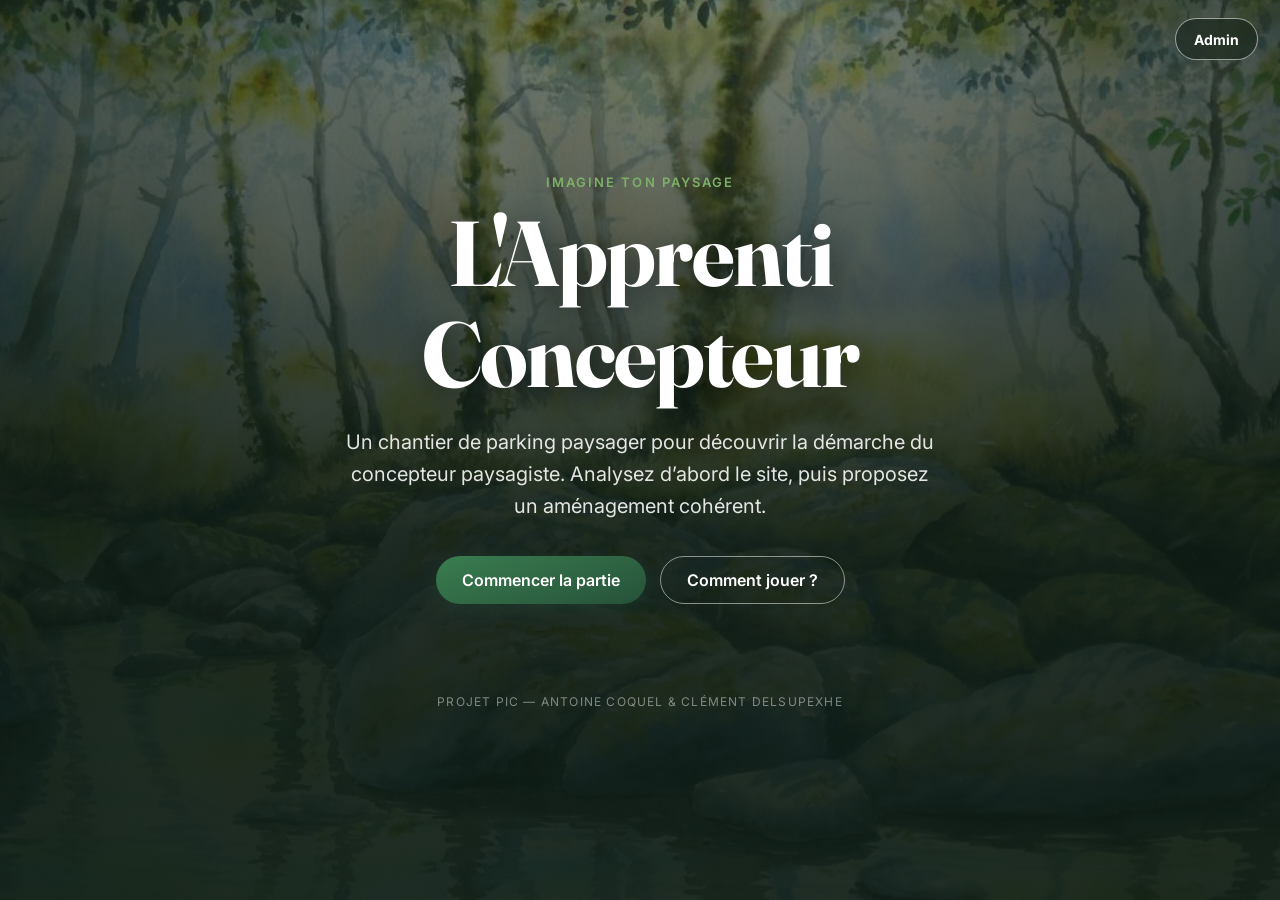
==== commit 5ae13986: "Publier le chantier parking et ses plantations interactives" ====
--- a/admin.html
+++ b/admin.html
@@ -110,7 +110,7 @@
         <div class="entete-section">
             <div>
                 <p class="sur-titre">Configuration</p>
-                <h2>Les deux chantiers</h2>
+                <h2>Le chantier Parking</h2>
                 <p>
                     Modifie les textes, les vues et, pour le parking,
                     la transition entre l'analyse et l'aménagement.
@@ -121,7 +121,7 @@
                 <span>Chantier</span>
                 <select id="select-chantier">
                     <option value="0">Parking</option>
-                    <option value="1">Zone 6</option>
+                    <option value="1">Aménagement végétal du parking</option>
                 </select>
             </label>
         </div>
@@ -282,7 +282,7 @@
                     <span>Chantier</span>
                     <select id="analyse-chantier">
                         <option value="0">Parking</option>
-                        <option value="1">Zone 6</option>
+                        <option value="1">Aménagement végétal du parking</option>
                     </select>
                 </label>
 
@@ -628,6 +628,7 @@
     <option value="image/parking/vue-pieton-acces.jpeg">
     <option value="image/parking/vue-pieton-terrain.jpeg">
     <option value="image/parking/vue-amenagement-provisoire.png">
+    <option value="image/parking/vue-amenagement-qgis.png">
     <option value="image/chantier-2.jpg">
     <option value="image/jardintest.jpg">
 </datalist>
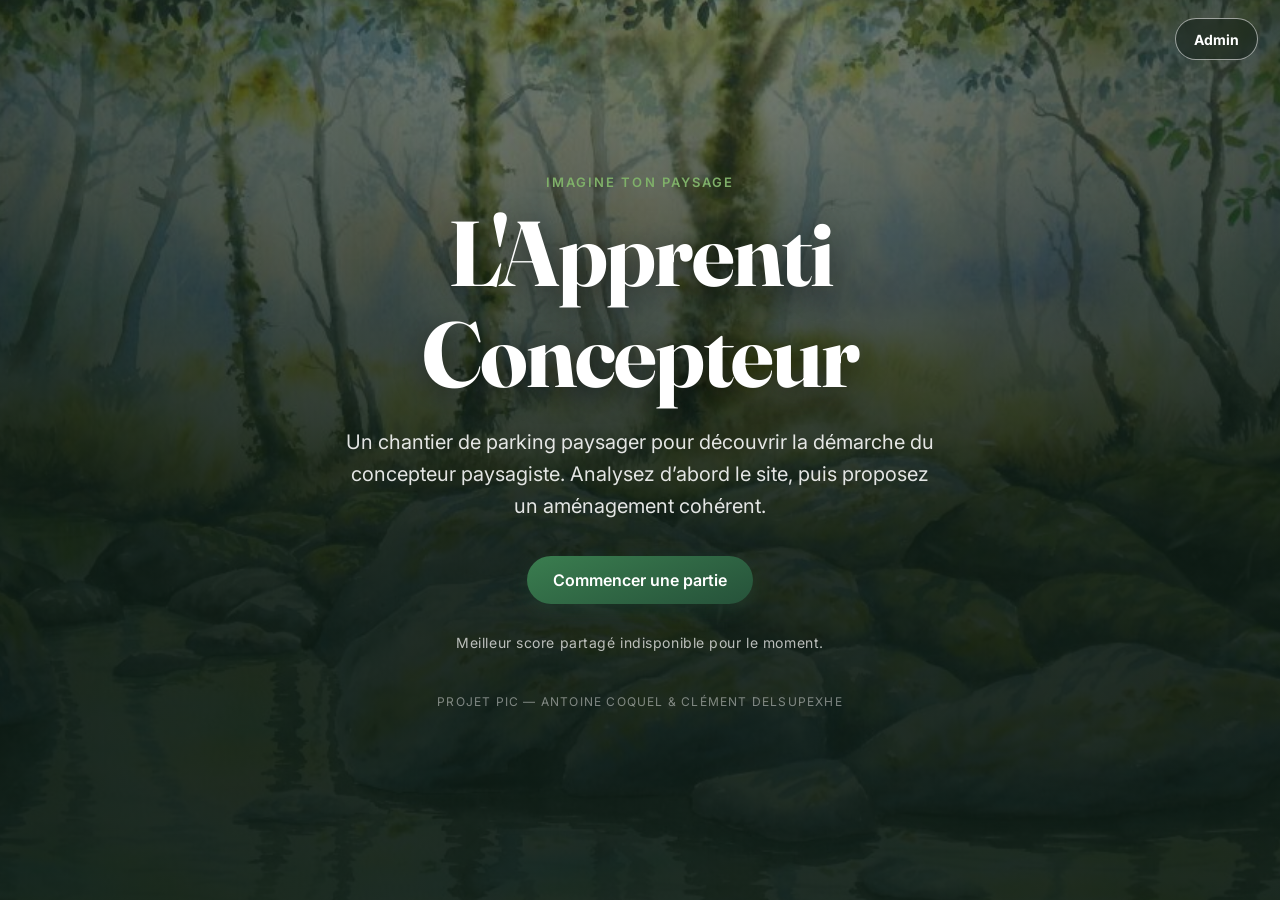
==== commit 356a8df2: "Partager les scores entre appareils avec Supabase" ====
--- a/admin.html
+++ b/admin.html
@@ -515,9 +515,9 @@
 
             <div>
                 <p class="sur-titre">Données locales</p>
-                <h2>Classement</h2>
+                <h2>Classement sur cet appareil</h2>
                 <p>
-                    Tu peux supprimer une entrée précise ou remettre le classement à zéro.
+                    Ces commandes concernent uniquement la copie locale. Le classement partagé se gère dans Supabase. Tu peux supprimer une entrée locale ou vider cette copie.
                 </p>
             </div>
 
